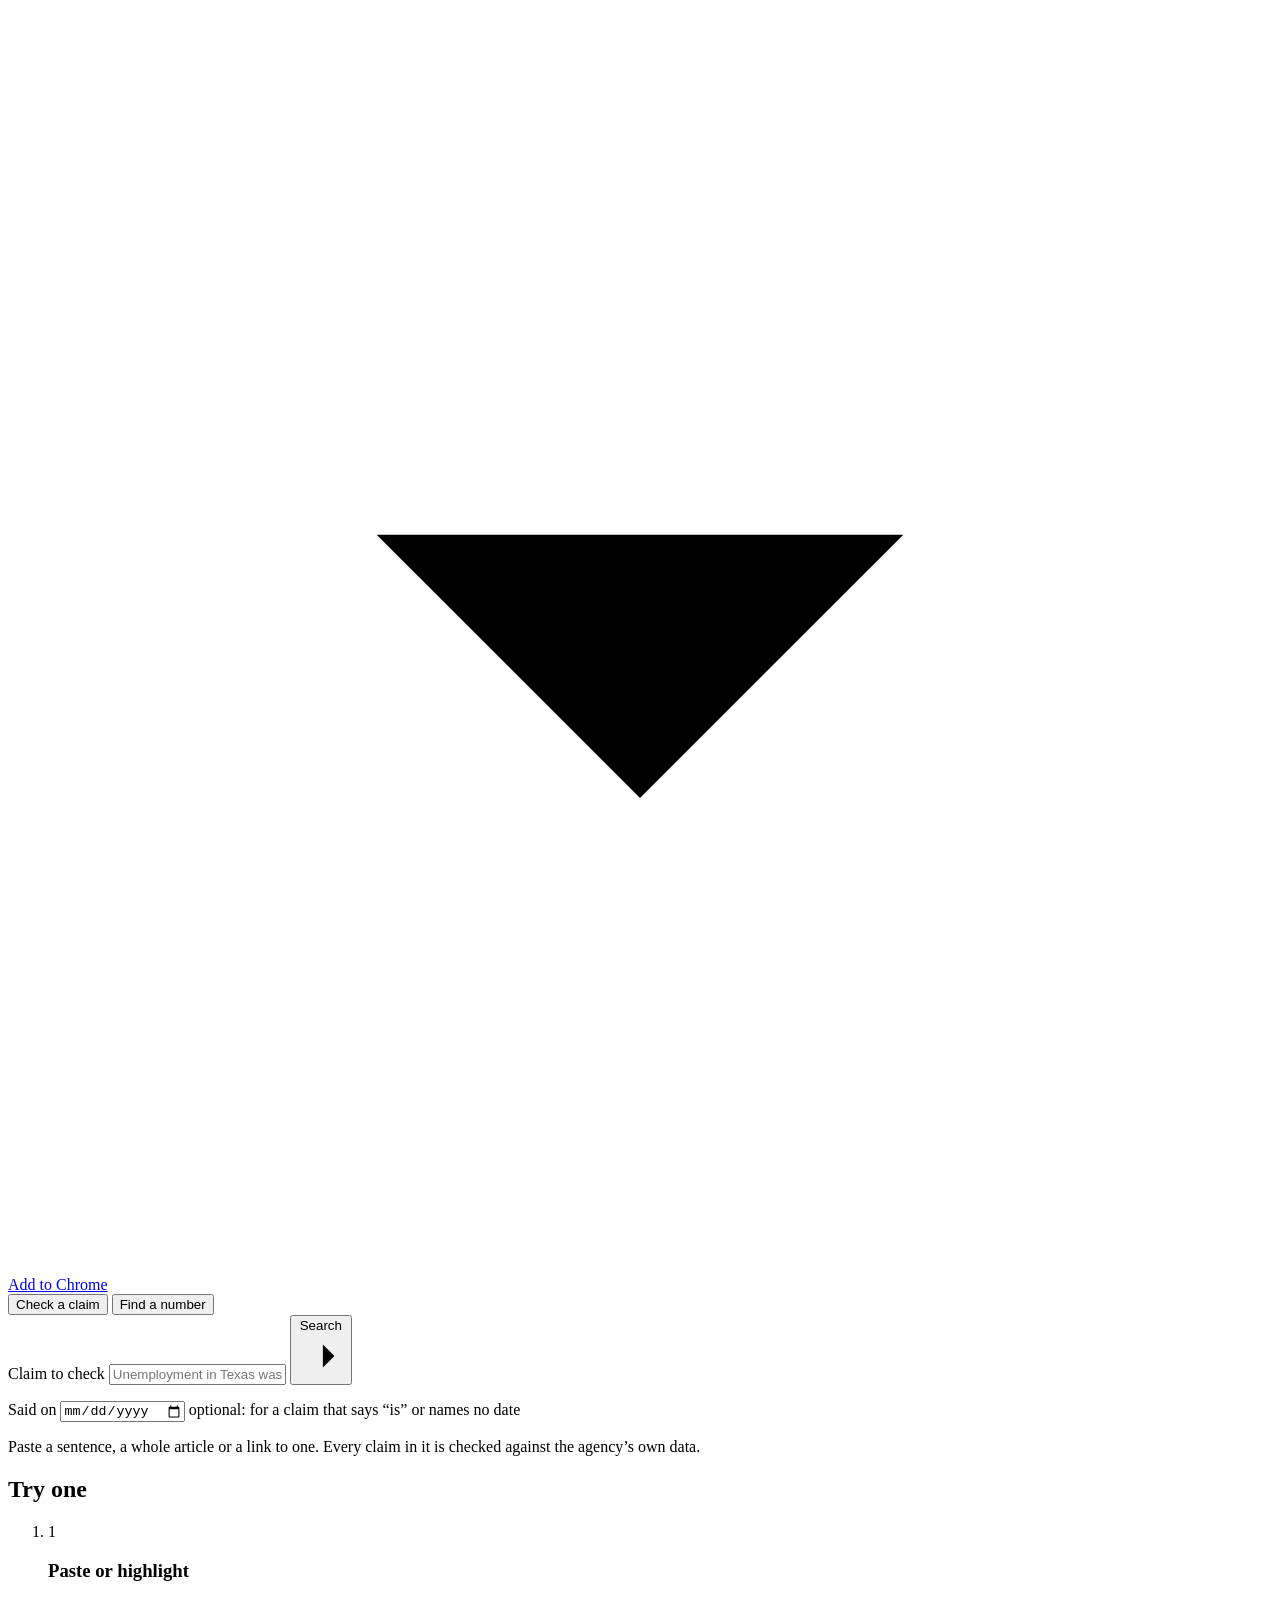
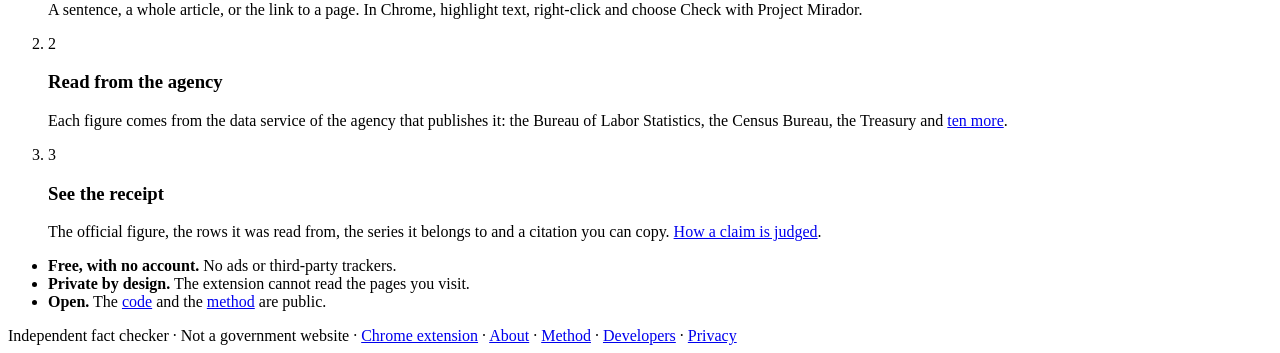
==== backend/static/index.html @ 90d43f2b "Install and configure Vercel Web Analytics # Vercel Web Analytics Implementation  ## Summary Success" ====
<!doctype html>
<html lang="en">
<head>
  <meta charset="utf-8">
  <meta name="viewport" content="width=device-width, initial-scale=1">
  <title>Project Mirador: check a claim against official U.S. government data</title>
  <meta name="msvalidate.01" content="74E77C32744895F426C1BCE3B02AA7BF">
  <meta name="description" content="Check a claim or find a number in official U.S. government data, with the exact source.">
  <meta property="og:type" content="website">
  <meta property="og:site_name" content="Project Mirador">
  <meta property="og:url" content="https://stelthar-api.vercel.app/">
  <meta property="og:title" content="Project Mirador: check a claim or find a number">
  <meta property="og:description" content="Check a claim or find a number in official U.S. government data, with the exact source.">
  <meta property="og:image" content="https://stelthar-api.vercel.app/static/og.png">
  <meta property="og:image:type" content="image/png">
  <meta property="og:image:width" content="1200">
  <meta property="og:image:height" content="630">
  <meta property="og:image:alt" content="Project Mirador: check a claim or find a number in official U.S. government data">
  <meta name="twitter:card" content="summary_large_image">
  <meta name="twitter:title" content="Project Mirador: check a claim or find a number">
  <meta name="twitter:description" content="Check a claim or find a number in official U.S. government data, with the exact source.">
  <meta name="twitter:image" content="https://stelthar-api.vercel.app/static/og.png">
  <link rel="icon" href="/static/favicon.png" type="image/png">
  <link rel="stylesheet" href="/static/site.css">
  <script type="application/ld+json">{"@context": "https://schema.org", "@type": "SoftwareApplication", "name": "Project Mirador", "applicationCategory": "BrowserApplication", "operatingSystem": "Chrome", "url": "https://stelthar-api.vercel.app/", "installUrl": "https://chromewebstore.google.com/detail/project-mirador/anehbncclhojcaihgeoebennaccpeegn", "description": "Project Mirador checks a claim, or finds a number, in official U.S. government data and shows the exact source. Free Chrome extension and web page.", "offers": {"@type": "Offer", "price": "0", "priceCurrency": "USD"}, "sameAs": ["https://chromewebstore.google.com/detail/project-mirador/anehbncclhojcaihgeoebennaccpeegn", "https://github.com/RadoKyselak/Stelthar-API"]}</script>
  <script defer src="https://cdn.vercel-insights.com/v1/script.js"></script>
</head>
<body>
  <section class="hero">
    <a class="get" href="https://chromewebstore.google.com/detail/project-mirador/anehbncclhojcaihgeoebennaccpeegn" target="_blank" rel="noopener">
      <svg viewBox="0 0 24 24" aria-hidden="true"><path d="M12 4v11M7 10l5 5 5-5M5 20h14"/></svg>
      Add to Chrome
    </a>
    <div class="inner">
      <div class="modes" role="tablist" aria-label="Mode">
        <button type="button" role="tab" class="tab" id="mode-check" aria-selected="true">Check a claim</button>
        <button type="button" role="tab" class="tab" id="mode-find" aria-selected="false">Find a number</button>
      </div>
      <form id="form" class="ask" role="search" autocomplete="off">
        <label for="q" class="sr" id="q-label">Claim to check</label>
        <input id="q" name="q" type="text" maxlength="8000" spellcheck="false"
          placeholder="Unemployment in Texas was 4.1% in 2023">
        <button id="go" type="submit" aria-label="Check">
          <span>Search</span>
          <svg viewBox="0 0 24 24" aria-hidden="true"><path d="M5 12h14M13 6l6 6-6 6"/></svg>
        </button>
      </form>
      <p class="said"><label for="said">Said on</label>
        <input id="said" name="said" type="date" min="1990-01-01" aria-describedby="said-why">
        <span id="said-why">optional: for a claim that says &ldquo;is&rdquo; or names no date</span></p>
      <p class="hint" id="hint">Paste a sentence, a whole article or a link to one. Every claim in it is checked
        against the agency&rsquo;s own data.</p>
    </div>
  </section>
  <main class="main">
    <div id="out" class="out" aria-live="polite"></div>
  </main>
  <section class="pitch" id="pitch" aria-label="What Project Mirador does">
    <div class="pitch-in">
      <div class="tries">
        <h2>Try one</h2>
        <ul id="tries"></ul>
      </div>
      <ol class="steps">
        <li><span class="n" aria-hidden="true">1</span>
          <h3>Paste or highlight</h3>
          <p>A sentence, a whole article, or the link to a page. In Chrome, highlight text, right-click and
            choose Check with Project Mirador.</p></li>
        <li><span class="n" aria-hidden="true">2</span>
          <h3>Read from the agency</h3>
          <p>Each figure comes from the data service of the agency that publishes it: the Bureau of Labor
            Statistics, the Census Bureau, the Treasury and <a href="/about">ten more</a>.</p></li>
        <li><span class="n" aria-hidden="true">3</span>
          <h3>See the receipt</h3>
          <p>The official figure, the rows it was read from, the series it belongs to and a citation you can
            copy. <a href="/methodology">How a claim is judged</a>.</p></li>
      </ol>
      <ul class="facts">
        <li><strong>Free, with no account.</strong> No ads or third-party trackers.</li>
        <li><strong>Private by design.</strong> The extension cannot read the pages you visit.</li>
        <li><strong>Open.</strong> The <a href="/developers">code</a> and the <a href="/methodology">method</a>
          are public.</li>
      </ul>
    </div>
  </section>
  <footer class="foot">Independent fact checker · Not a government website · <a href="https://chromewebstore.google.com/detail/project-mirador/anehbncclhojcaihgeoebennaccpeegn" target="_blank" rel="noopener">Chrome extension</a> · <a href="/about">About</a> · <a href="/methodology">Method</a> · <a href="/developers">Developers</a> · <a href="/privacy">Privacy</a></footer>
  <script src="/static/result-view.js"></script>
  <script src="/static/app.js"></script>
</body>
</html>
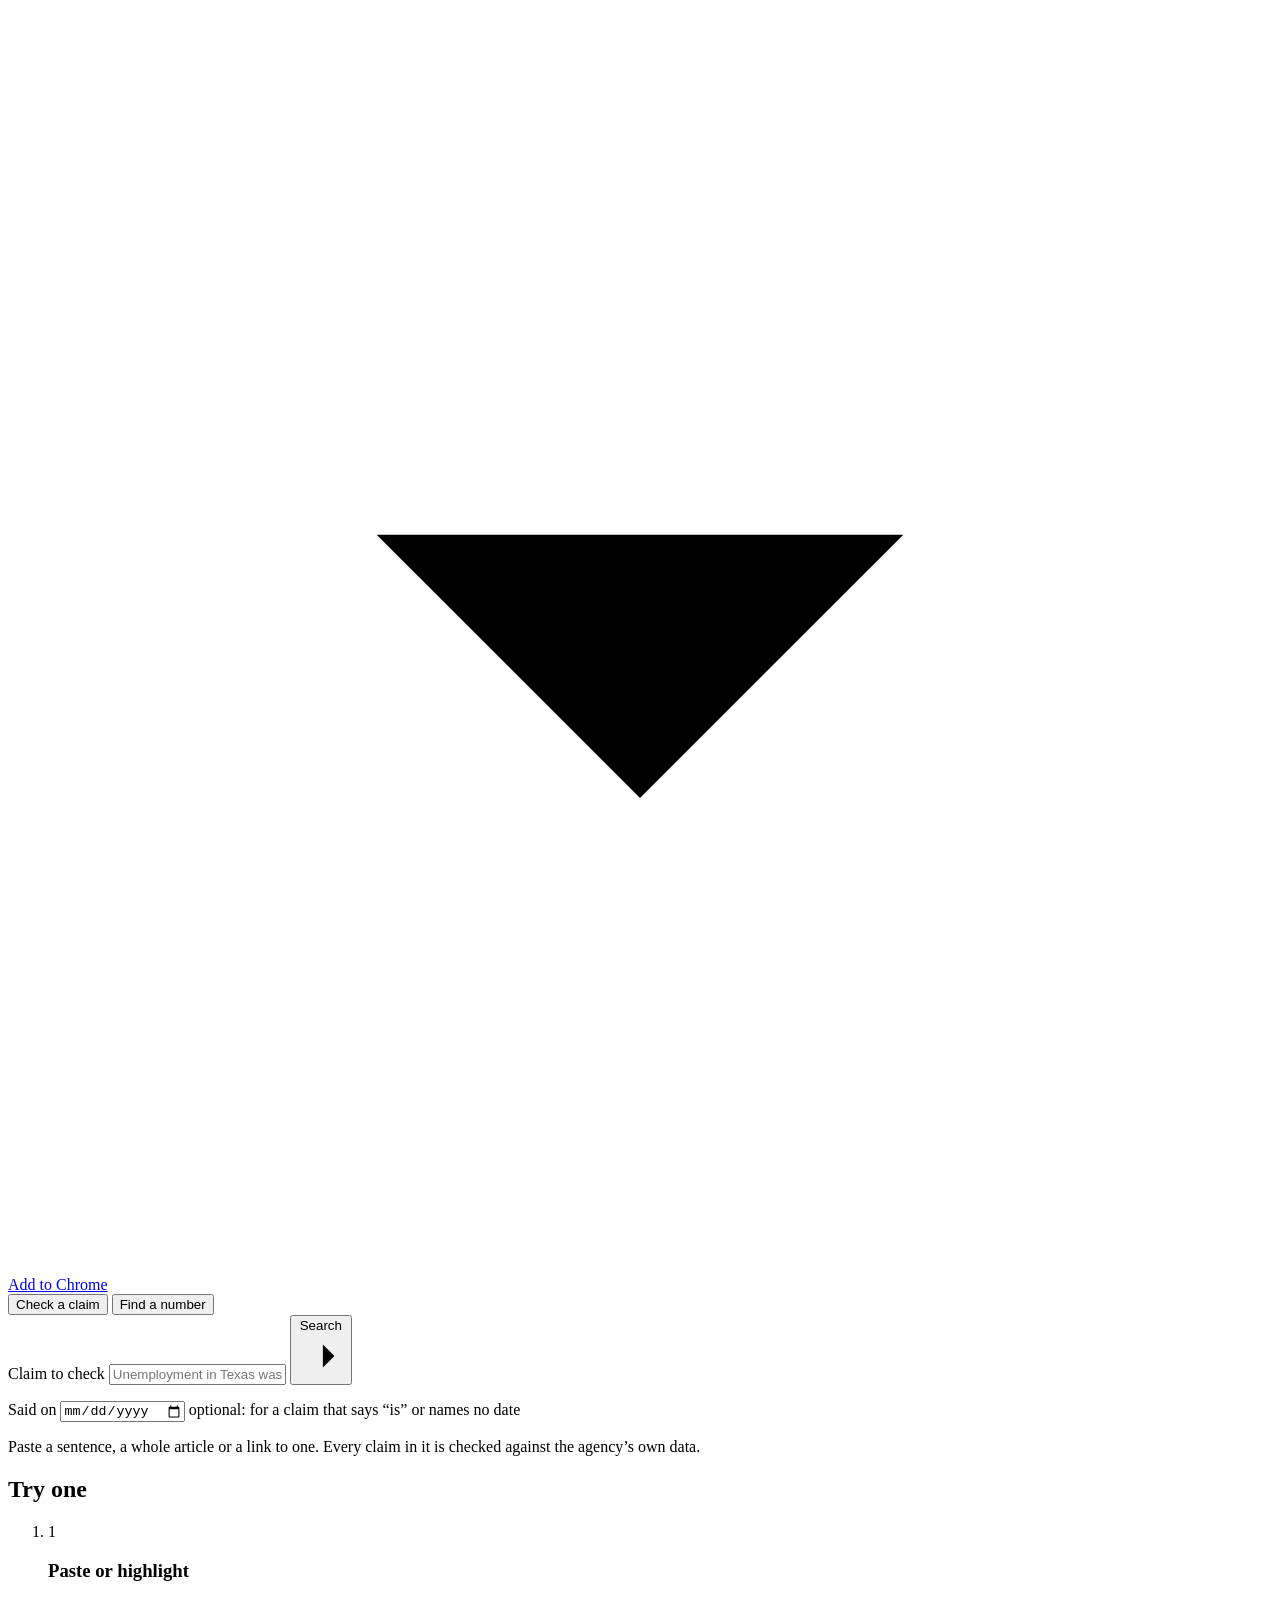
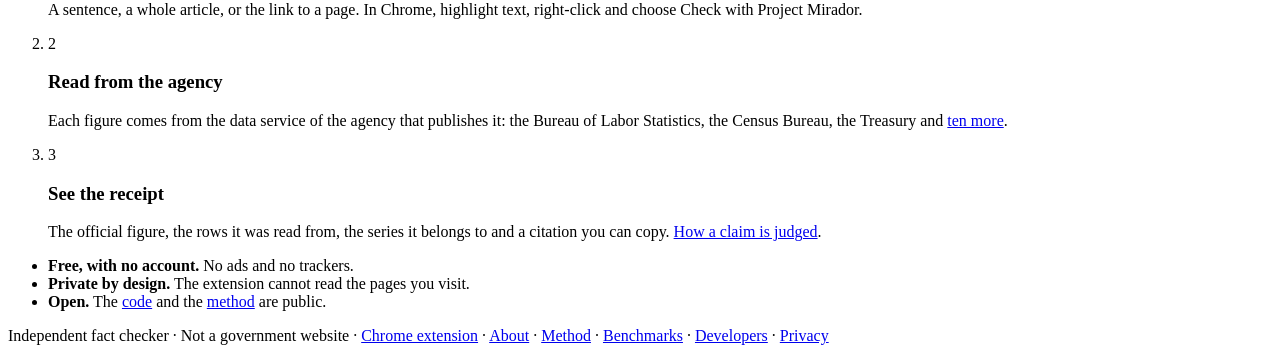
==== commit 778cd25a: "A public benchmarks page /benchmarks shows the results as bars and big numbers, with a line of conte" ====
--- a/backend/static/index.html
+++ b/backend/static/index.html
@@ -23,7 +23,6 @@
   <link rel="icon" href="/static/favicon.png" type="image/png">
   <link rel="stylesheet" href="/static/site.css">
   <script type="application/ld+json">{"@context": "https://schema.org", "@type": "SoftwareApplication", "name": "Project Mirador", "applicationCategory": "BrowserApplication", "operatingSystem": "Chrome", "url": "https://stelthar-api.vercel.app/", "installUrl": "https://chromewebstore.google.com/detail/project-mirador/anehbncclhojcaihgeoebennaccpeegn", "description": "Project Mirador checks a claim, or finds a number, in official U.S. government data and shows the exact source. Free Chrome extension and web page.", "offers": {"@type": "Offer", "price": "0", "priceCurrency": "USD"}, "sameAs": ["https://chromewebstore.google.com/detail/project-mirador/anehbncclhojcaihgeoebennaccpeegn", "https://github.com/RadoKyselak/Stelthar-API"]}</script>
-  <script defer src="https://cdn.vercel-insights.com/v1/script.js"></script>
 </head>
 <body>
   <section class="hero">
@@ -76,14 +75,14 @@
             copy. <a href="/methodology">How a claim is judged</a>.</p></li>
       </ol>
       <ul class="facts">
-        <li><strong>Free, with no account.</strong> No ads or third-party trackers.</li>
+        <li><strong>Free, with no account.</strong> No ads and no trackers.</li>
         <li><strong>Private by design.</strong> The extension cannot read the pages you visit.</li>
         <li><strong>Open.</strong> The <a href="/developers">code</a> and the <a href="/methodology">method</a>
           are public.</li>
       </ul>
     </div>
   </section>
-  <footer class="foot">Independent fact checker · Not a government website · <a href="https://chromewebstore.google.com/detail/project-mirador/anehbncclhojcaihgeoebennaccpeegn" target="_blank" rel="noopener">Chrome extension</a> · <a href="/about">About</a> · <a href="/methodology">Method</a> · <a href="/developers">Developers</a> · <a href="/privacy">Privacy</a></footer>
+  <footer class="foot">Independent fact checker · Not a government website · <a href="https://chromewebstore.google.com/detail/project-mirador/anehbncclhojcaihgeoebennaccpeegn" target="_blank" rel="noopener">Chrome extension</a> · <a href="/about">About</a> · <a href="/methodology">Method</a> · <a href="/benchmarks">Benchmarks</a> · <a href="/developers">Developers</a> · <a href="/privacy">Privacy</a></footer>
   <script src="/static/result-view.js"></script>
   <script src="/static/app.js"></script>
 </body>
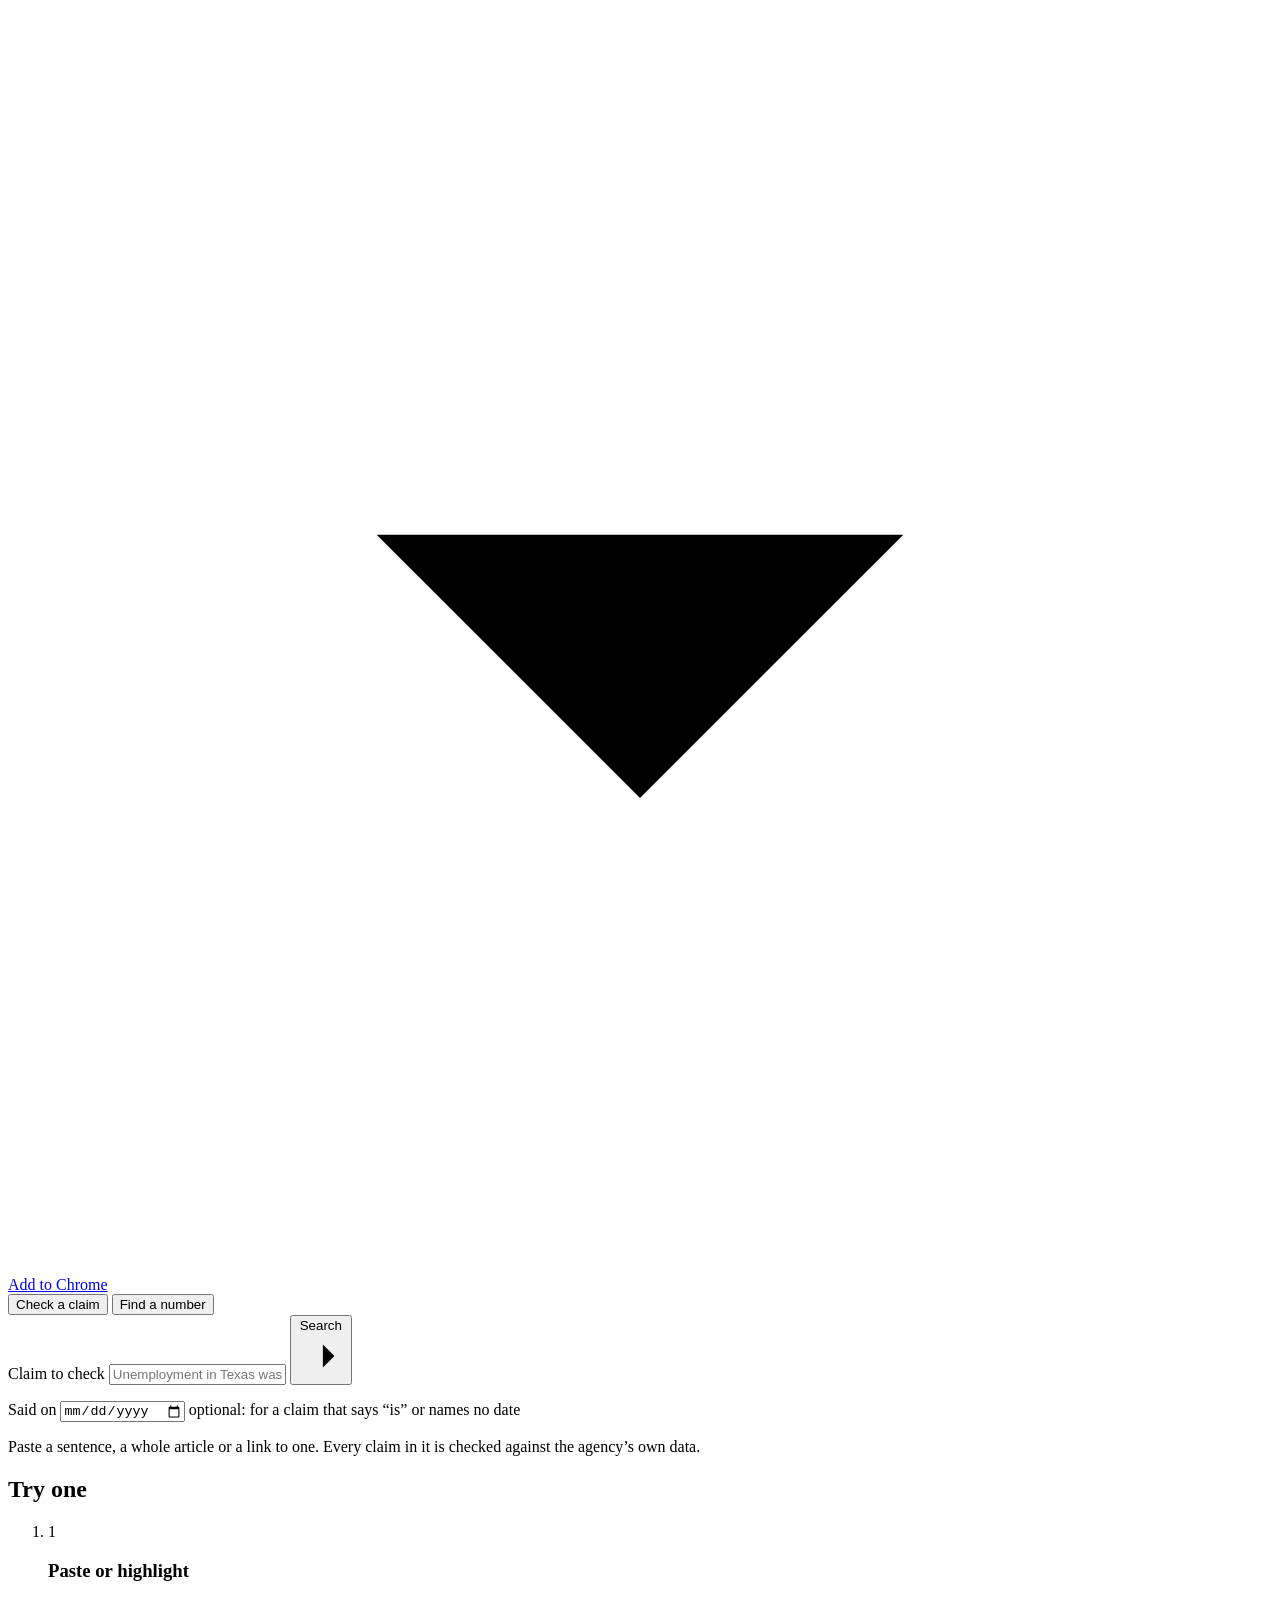
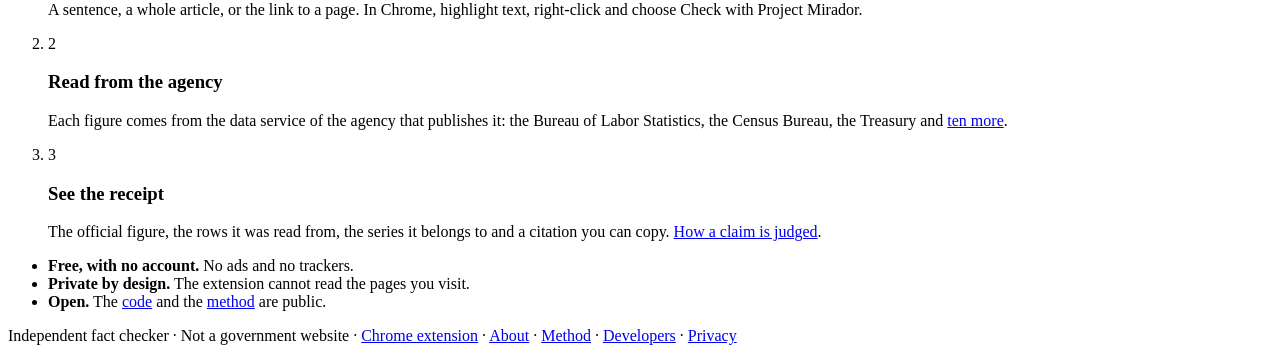
==== commit f5100f3c: "Search engines index factcheckgov.app, not the vercel.app address The site answered identically on f" ====
--- a/backend/static/index.html
+++ b/backend/static/index.html
@@ -8,10 +8,11 @@
   <meta name="description" content="Check a claim or find a number in official U.S. government data, with the exact source.">
   <meta property="og:type" content="website">
   <meta property="og:site_name" content="Project Mirador">
-  <meta property="og:url" content="https://stelthar-api.vercel.app/">
+  <meta property="og:url" content="https://factcheckgov.app/">
+  <link rel="canonical" href="https://factcheckgov.app/">
   <meta property="og:title" content="Project Mirador: check a claim or find a number">
   <meta property="og:description" content="Check a claim or find a number in official U.S. government data, with the exact source.">
-  <meta property="og:image" content="https://stelthar-api.vercel.app/static/og.png">
+  <meta property="og:image" content="https://factcheckgov.app/static/og.png">
   <meta property="og:image:type" content="image/png">
   <meta property="og:image:width" content="1200">
   <meta property="og:image:height" content="630">
@@ -19,10 +20,10 @@
   <meta name="twitter:card" content="summary_large_image">
   <meta name="twitter:title" content="Project Mirador: check a claim or find a number">
   <meta name="twitter:description" content="Check a claim or find a number in official U.S. government data, with the exact source.">
-  <meta name="twitter:image" content="https://stelthar-api.vercel.app/static/og.png">
+  <meta name="twitter:image" content="https://factcheckgov.app/static/og.png">
   <link rel="icon" href="/static/favicon.png" type="image/png">
   <link rel="stylesheet" href="/static/site.css">
-  <script type="application/ld+json">{"@context": "https://schema.org", "@type": "SoftwareApplication", "name": "Project Mirador", "applicationCategory": "BrowserApplication", "operatingSystem": "Chrome", "url": "https://stelthar-api.vercel.app/", "installUrl": "https://chromewebstore.google.com/detail/project-mirador/anehbncclhojcaihgeoebennaccpeegn", "description": "Project Mirador checks a claim, or finds a number, in official U.S. government data and shows the exact source. Free Chrome extension and web page.", "offers": {"@type": "Offer", "price": "0", "priceCurrency": "USD"}, "sameAs": ["https://chromewebstore.google.com/detail/project-mirador/anehbncclhojcaihgeoebennaccpeegn", "https://github.com/RadoKyselak/Stelthar-API"]}</script>
+  <script type="application/ld+json">{"@context": "https://schema.org", "@type": "SoftwareApplication", "name": "Project Mirador", "applicationCategory": "BrowserApplication", "operatingSystem": "Chrome", "url": "https://factcheckgov.app/", "installUrl": "https://chromewebstore.google.com/detail/project-mirador/anehbncclhojcaihgeoebennaccpeegn", "description": "Project Mirador checks a claim, or finds a number, in official U.S. government data and shows the exact source. Free Chrome extension and web page.", "offers": {"@type": "Offer", "price": "0", "priceCurrency": "USD"}, "sameAs": ["https://chromewebstore.google.com/detail/project-mirador/anehbncclhojcaihgeoebennaccpeegn", "https://github.com/RadoKyselak/Stelthar-API"]}</script>
 </head>
 <body>
   <section class="hero">
@@ -82,7 +83,7 @@
       </ul>
     </div>
   </section>
-  <footer class="foot">Independent fact checker · Not a government website · <a href="https://chromewebstore.google.com/detail/project-mirador/anehbncclhojcaihgeoebennaccpeegn" target="_blank" rel="noopener">Chrome extension</a> · <a href="/about">About</a> · <a href="/methodology">Method</a> · <a href="/benchmarks">Benchmarks</a> · <a href="/developers">Developers</a> · <a href="/privacy">Privacy</a></footer>
+  <footer class="foot">Independent fact checker · Not a government website · <a href="https://chromewebstore.google.com/detail/project-mirador/anehbncclhojcaihgeoebennaccpeegn" target="_blank" rel="noopener">Chrome extension</a> · <a href="/about">About</a> · <a href="/methodology">Method</a> · <a href="/developers">Developers</a> · <a href="/privacy">Privacy</a></footer>
   <script src="/static/result-view.js"></script>
   <script src="/static/app.js"></script>
 </body>
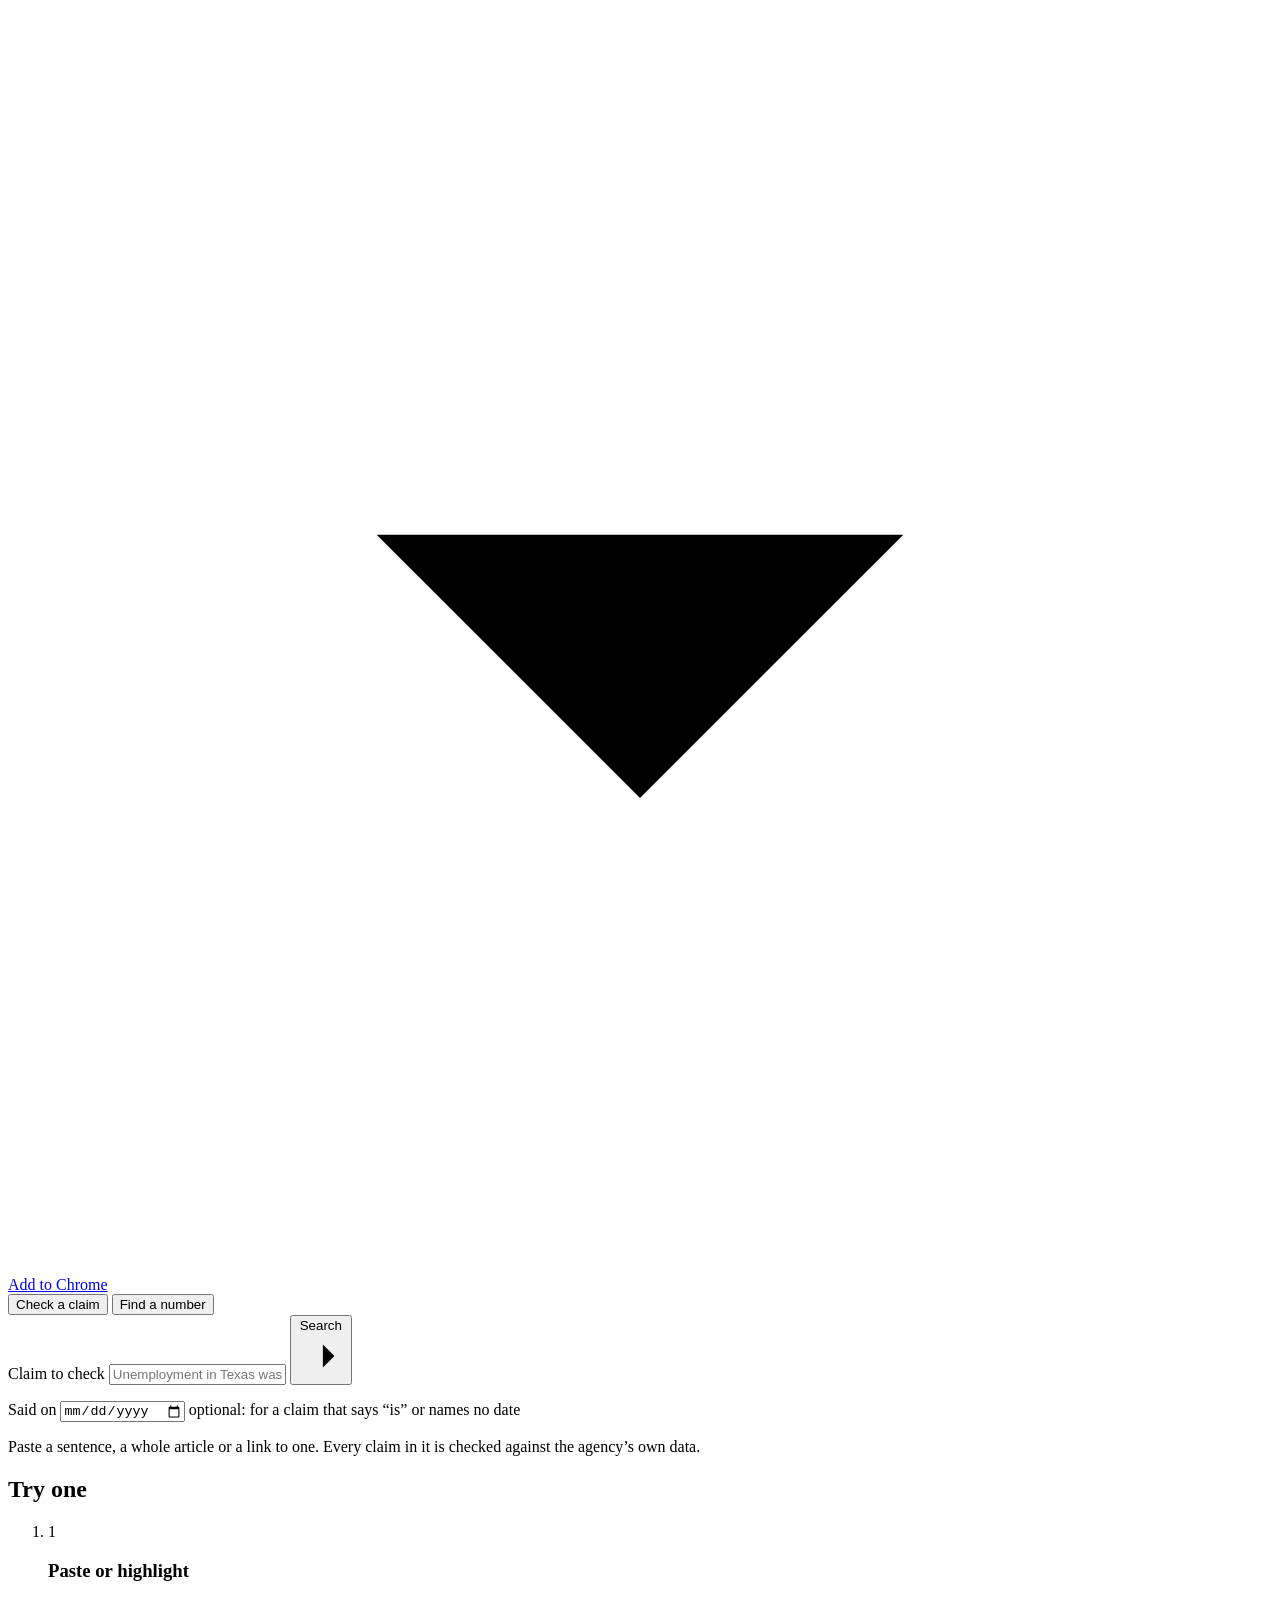
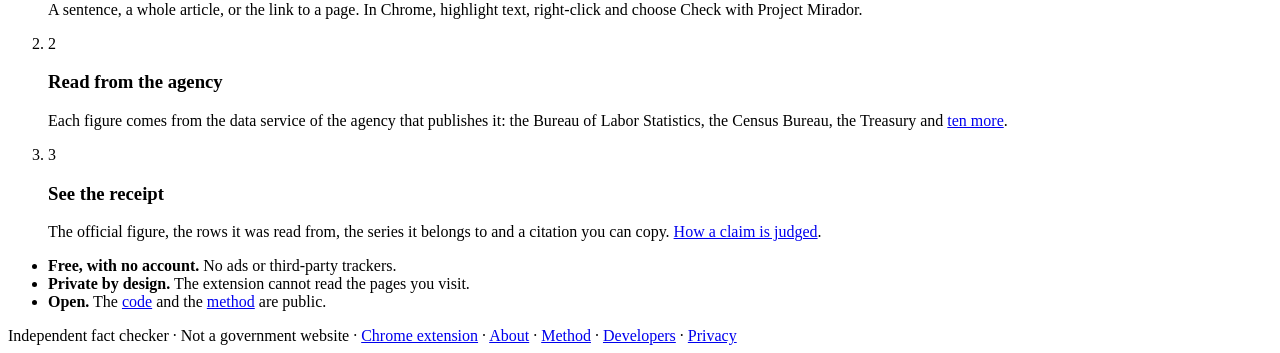
==== commit 33a3ff3f: "Merge remote-tracking branch 'origin/main' into vercel/install-and-configure-vercel-w-q9ghkw # Confl" ====
--- a/backend/static/index.html
+++ b/backend/static/index.html
@@ -24,6 +24,7 @@
   <link rel="icon" href="/static/favicon.png" type="image/png">
   <link rel="stylesheet" href="/static/site.css">
   <script type="application/ld+json">{"@context": "https://schema.org", "@type": "SoftwareApplication", "name": "Project Mirador", "applicationCategory": "BrowserApplication", "operatingSystem": "Chrome", "url": "https://factcheckgov.app/", "installUrl": "https://chromewebstore.google.com/detail/project-mirador/anehbncclhojcaihgeoebennaccpeegn", "description": "Project Mirador checks a claim, or finds a number, in official U.S. government data and shows the exact source. Free Chrome extension and web page.", "offers": {"@type": "Offer", "price": "0", "priceCurrency": "USD"}, "sameAs": ["https://chromewebstore.google.com/detail/project-mirador/anehbncclhojcaihgeoebennaccpeegn", "https://github.com/RadoKyselak/Stelthar-API"]}</script>
+  <script defer src="https://cdn.vercel-insights.com/v1/script.js"></script>
 </head>
 <body>
   <section class="hero">
@@ -76,7 +77,7 @@
             copy. <a href="/methodology">How a claim is judged</a>.</p></li>
       </ol>
       <ul class="facts">
-        <li><strong>Free, with no account.</strong> No ads and no trackers.</li>
+        <li><strong>Free, with no account.</strong> No ads or third-party trackers.</li>
         <li><strong>Private by design.</strong> The extension cannot read the pages you visit.</li>
         <li><strong>Open.</strong> The <a href="/developers">code</a> and the <a href="/methodology">method</a>
           are public.</li>
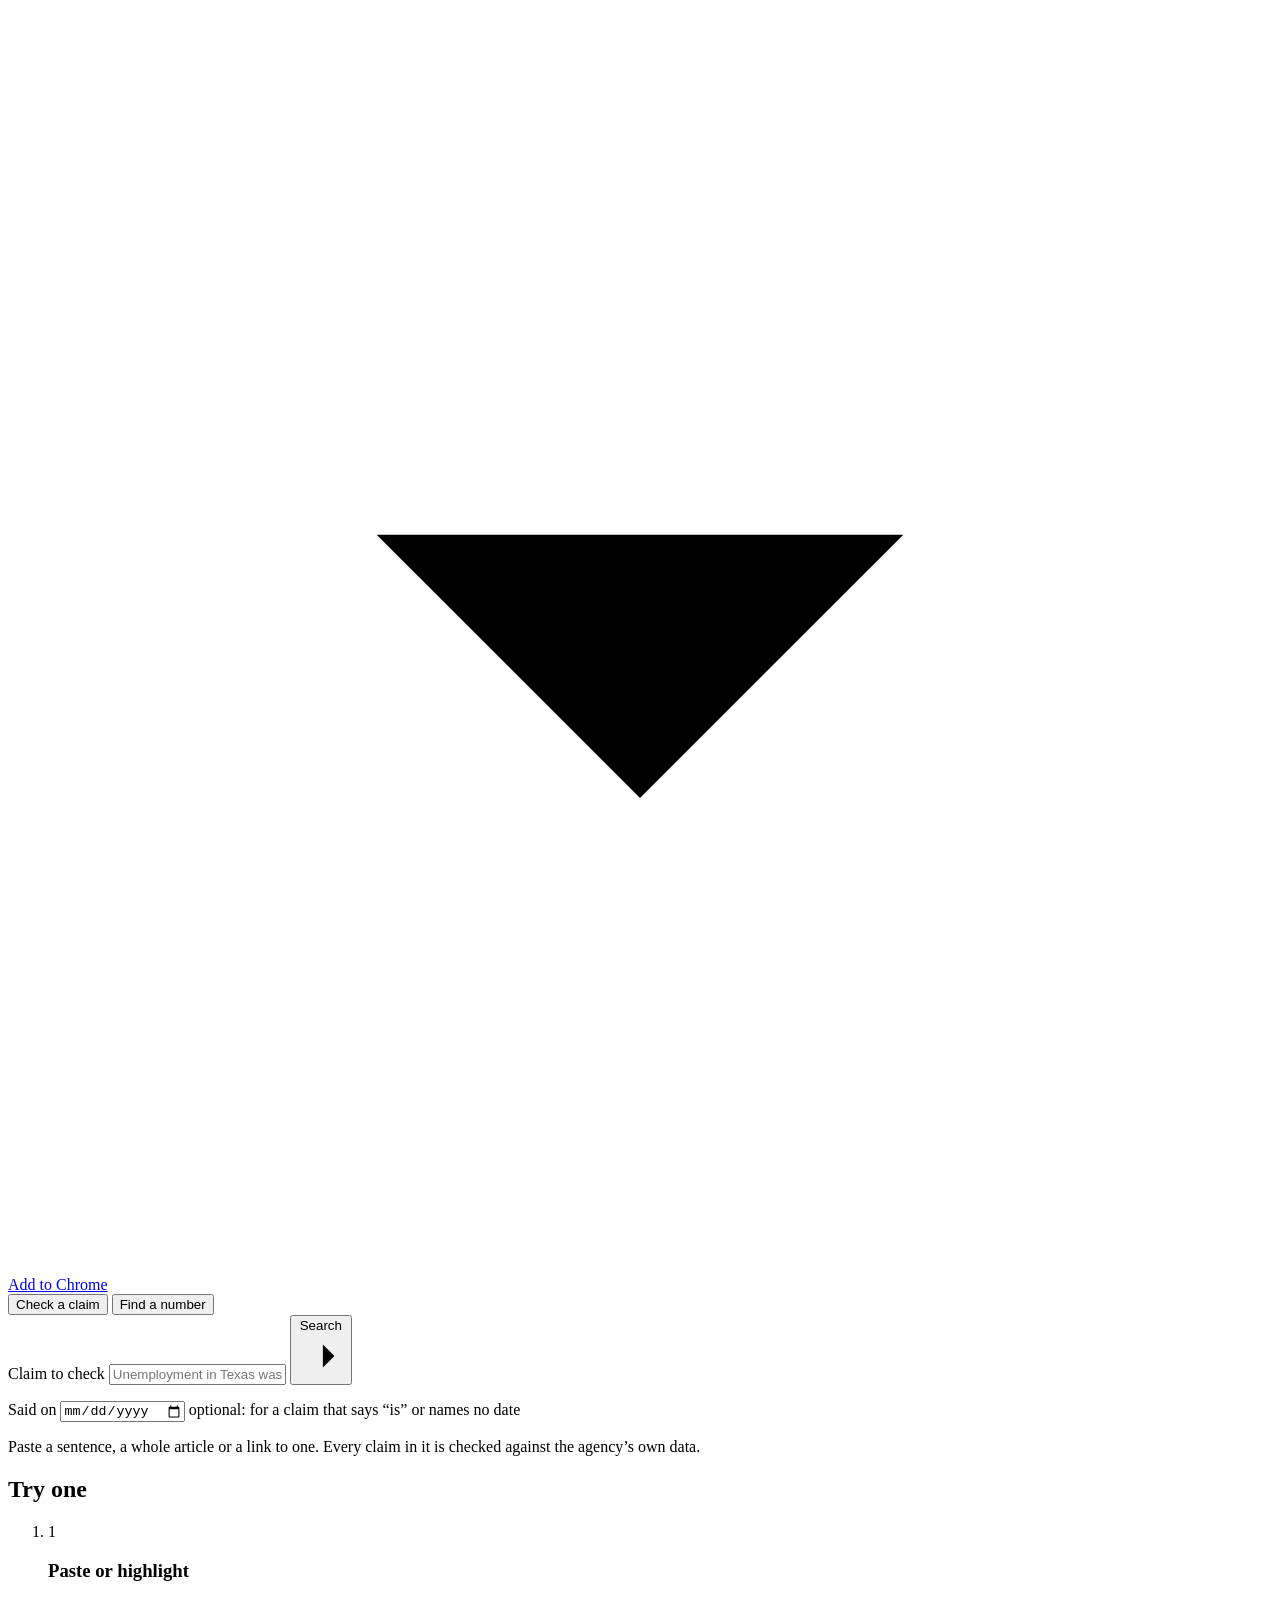
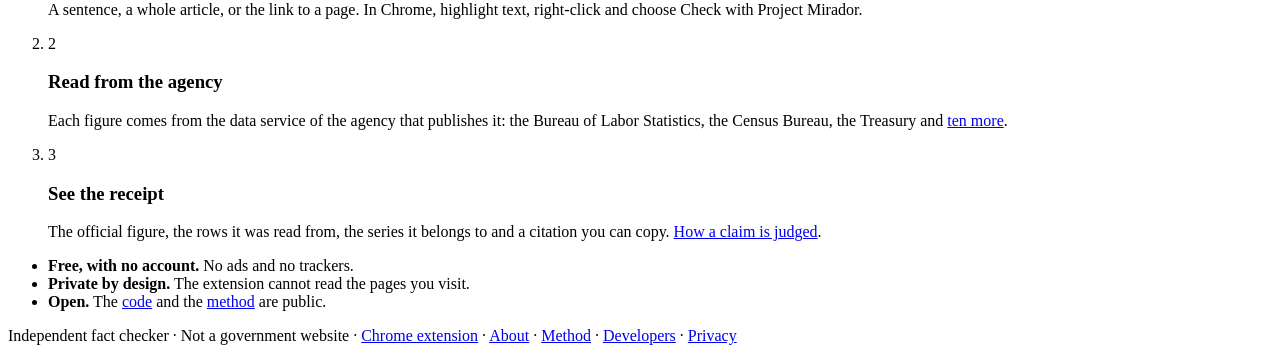
==== commit b1bed7d2: "Merge remote-tracking branch 'origin/main' into feat/number-one" ====
--- a/backend/static/index.html
+++ b/backend/static/index.html
@@ -24,7 +24,6 @@
   <link rel="icon" href="/static/favicon.png" type="image/png">
   <link rel="stylesheet" href="/static/site.css">
   <script type="application/ld+json">{"@context": "https://schema.org", "@type": "SoftwareApplication", "name": "Project Mirador", "applicationCategory": "BrowserApplication", "operatingSystem": "Chrome", "url": "https://factcheckgov.app/", "installUrl": "https://chromewebstore.google.com/detail/project-mirador/anehbncclhojcaihgeoebennaccpeegn", "description": "Project Mirador checks a claim, or finds a number, in official U.S. government data and shows the exact source. Free Chrome extension and web page.", "offers": {"@type": "Offer", "price": "0", "priceCurrency": "USD"}, "sameAs": ["https://chromewebstore.google.com/detail/project-mirador/anehbncclhojcaihgeoebennaccpeegn", "https://github.com/RadoKyselak/Stelthar-API"]}</script>
-  <script defer src="https://cdn.vercel-insights.com/v1/script.js"></script>
 </head>
 <body>
   <section class="hero">
@@ -77,7 +76,7 @@
             copy. <a href="/methodology">How a claim is judged</a>.</p></li>
       </ol>
       <ul class="facts">
-        <li><strong>Free, with no account.</strong> No ads or third-party trackers.</li>
+        <li><strong>Free, with no account.</strong> No ads and no trackers.</li>
         <li><strong>Private by design.</strong> The extension cannot read the pages you visit.</li>
         <li><strong>Open.</strong> The <a href="/developers">code</a> and the <a href="/methodology">method</a>
           are public.</li>
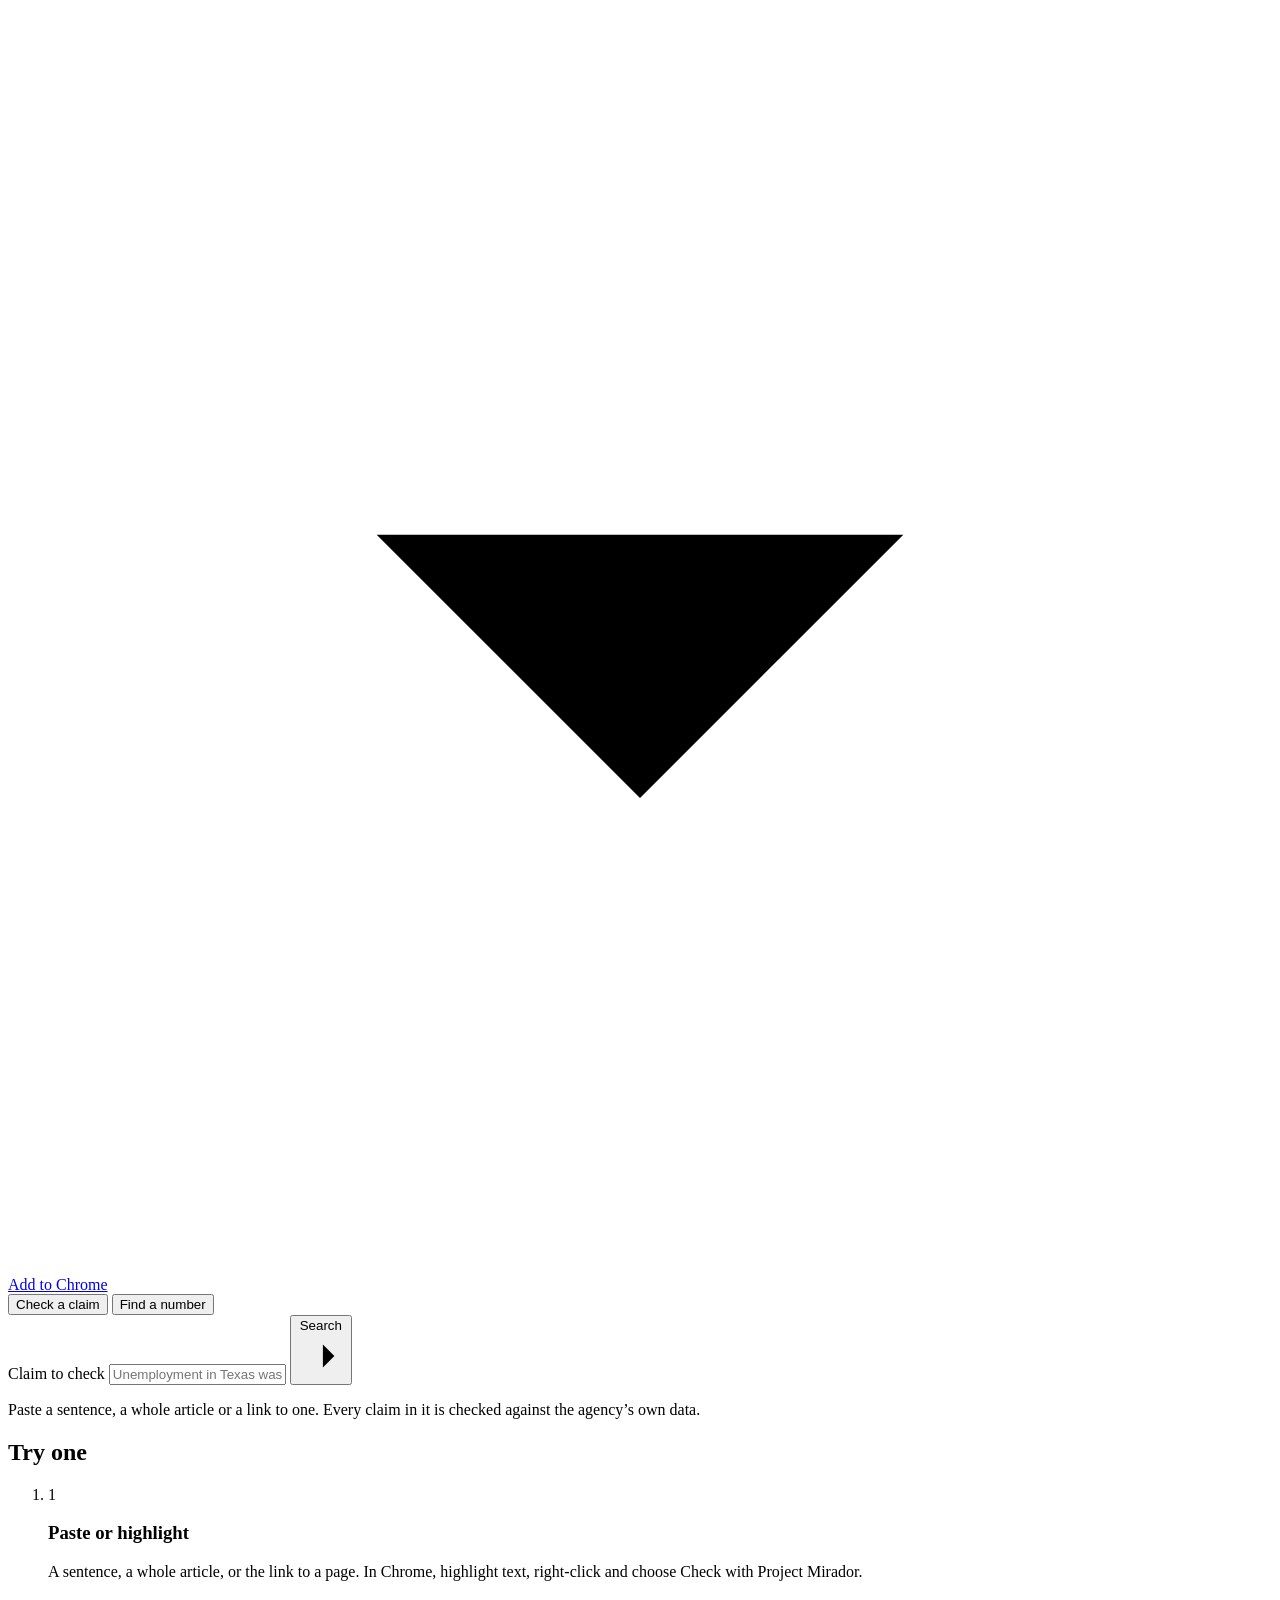
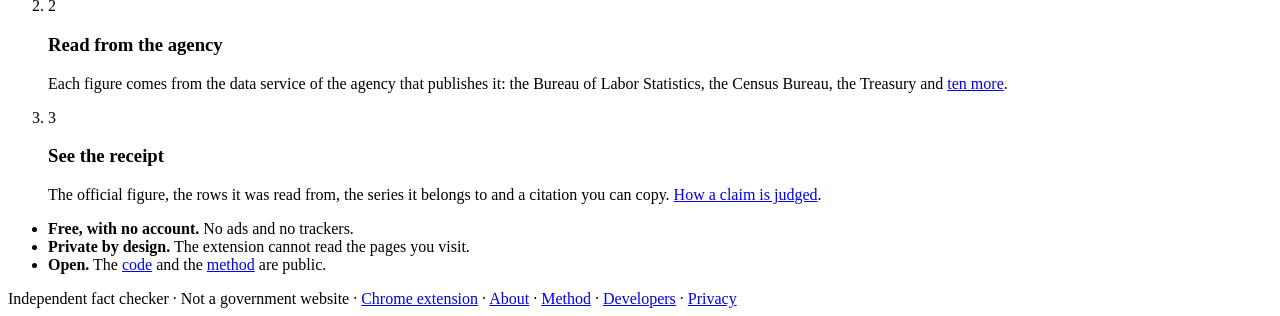
==== commit 18bcc1c1: "Remove the Said on date field from the home page It took space under the search box and few visitors" ====
--- a/backend/static/index.html
+++ b/backend/static/index.html
@@ -45,9 +45,6 @@
           <svg viewBox="0 0 24 24" aria-hidden="true"><path d="M5 12h14M13 6l6 6-6 6"/></svg>
         </button>
       </form>
-      <p class="said"><label for="said">Said on</label>
-        <input id="said" name="said" type="date" min="1990-01-01" aria-describedby="said-why">
-        <span id="said-why">optional: for a claim that says &ldquo;is&rdquo; or names no date</span></p>
       <p class="hint" id="hint">Paste a sentence, a whole article or a link to one. Every claim in it is checked
         against the agency&rsquo;s own data.</p>
     </div>
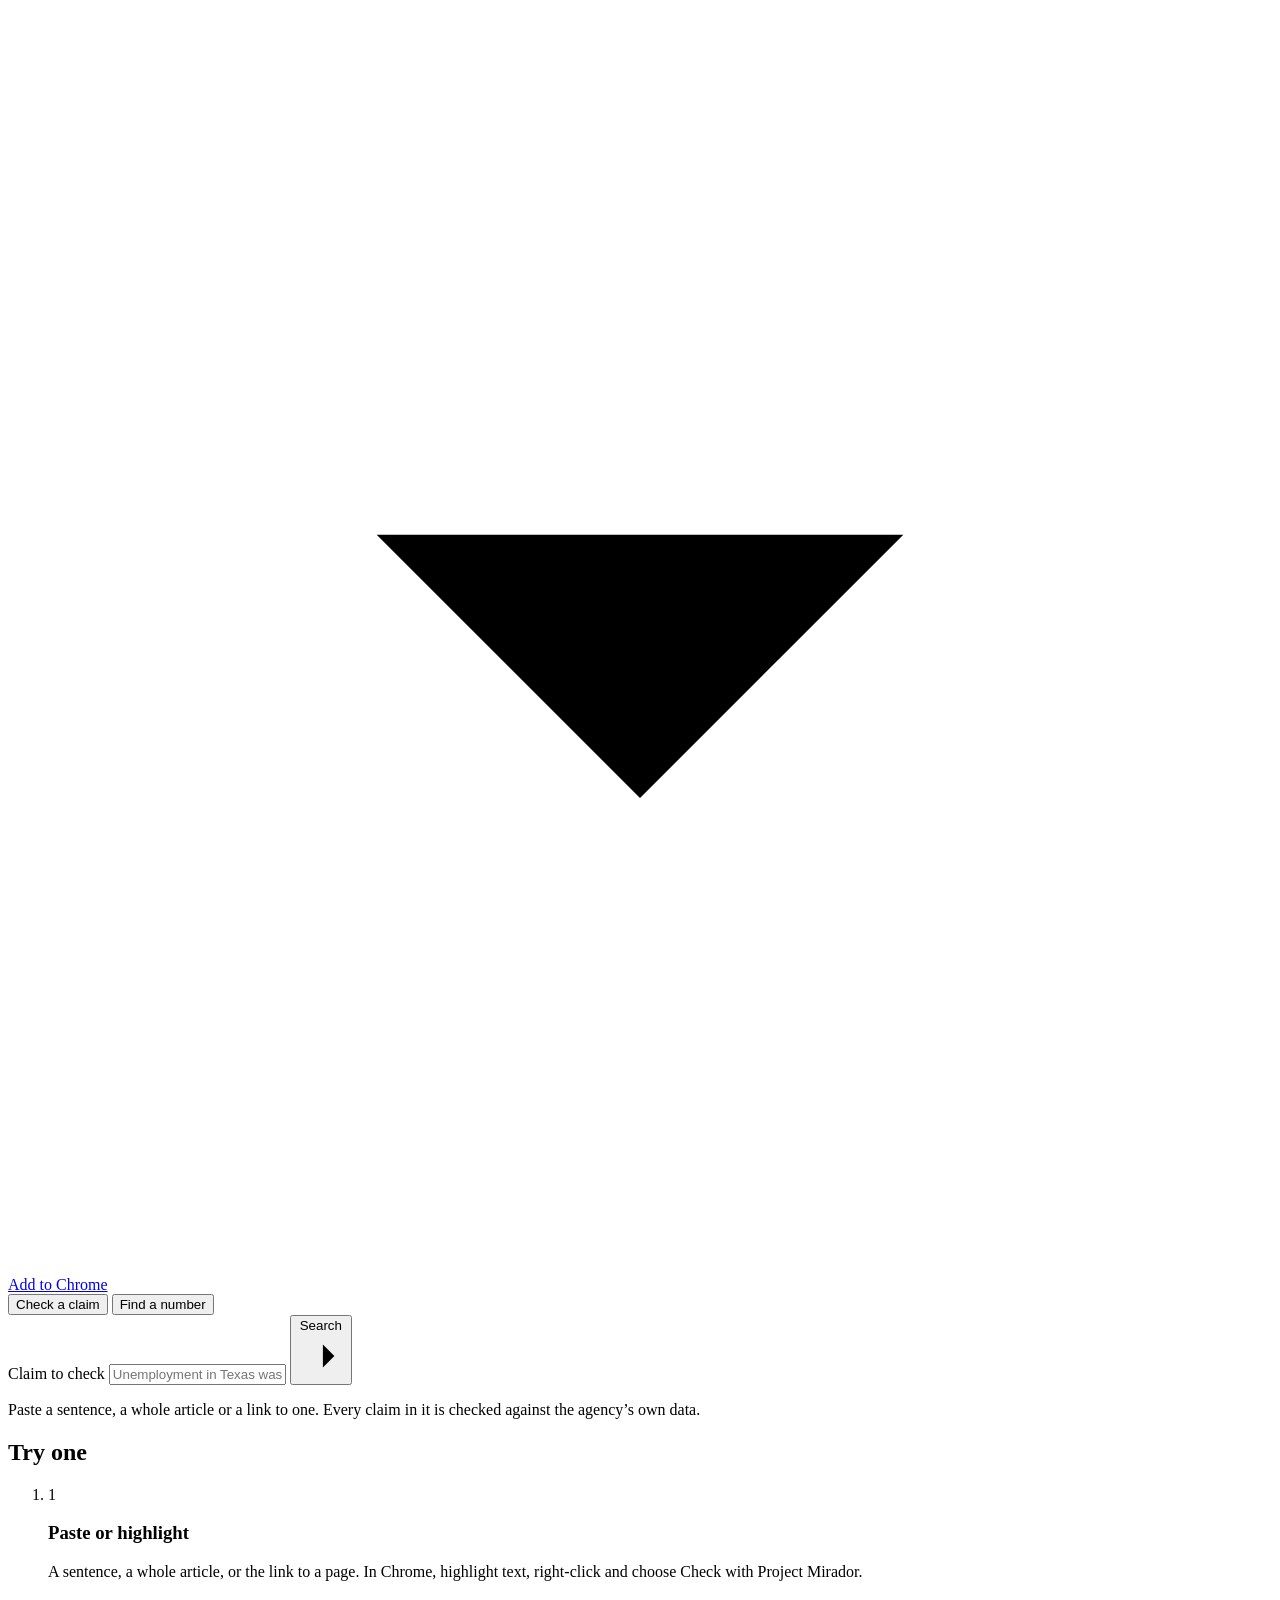
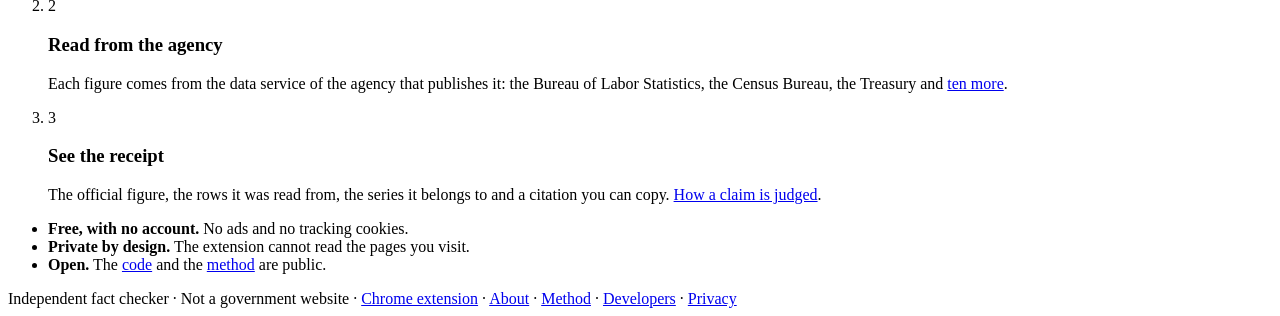
==== commit 40ccb790: "Count page views on the website (Vercel Web Analytics) Every page loads /_vercel/insights/script.js " ====
--- a/backend/static/index.html
+++ b/backend/static/index.html
@@ -73,7 +73,7 @@
             copy. <a href="/methodology">How a claim is judged</a>.</p></li>
       </ol>
       <ul class="facts">
-        <li><strong>Free, with no account.</strong> No ads and no trackers.</li>
+        <li><strong>Free, with no account.</strong> No ads and no tracking cookies.</li>
         <li><strong>Private by design.</strong> The extension cannot read the pages you visit.</li>
         <li><strong>Open.</strong> The <a href="/developers">code</a> and the <a href="/methodology">method</a>
           are public.</li>
@@ -83,5 +83,7 @@
   <footer class="foot">Independent fact checker · Not a government website · <a href="https://chromewebstore.google.com/detail/project-mirador/anehbncclhojcaihgeoebennaccpeegn" target="_blank" rel="noopener">Chrome extension</a> · <a href="/about">About</a> · <a href="/methodology">Method</a> · <a href="/developers">Developers</a> · <a href="/privacy">Privacy</a></footer>
   <script src="/static/result-view.js"></script>
   <script src="/static/app.js"></script>
+  <script src="/static/insights.js"></script>
+  <script defer src="/_vercel/insights/script.js"></script>
 </body>
 </html>
